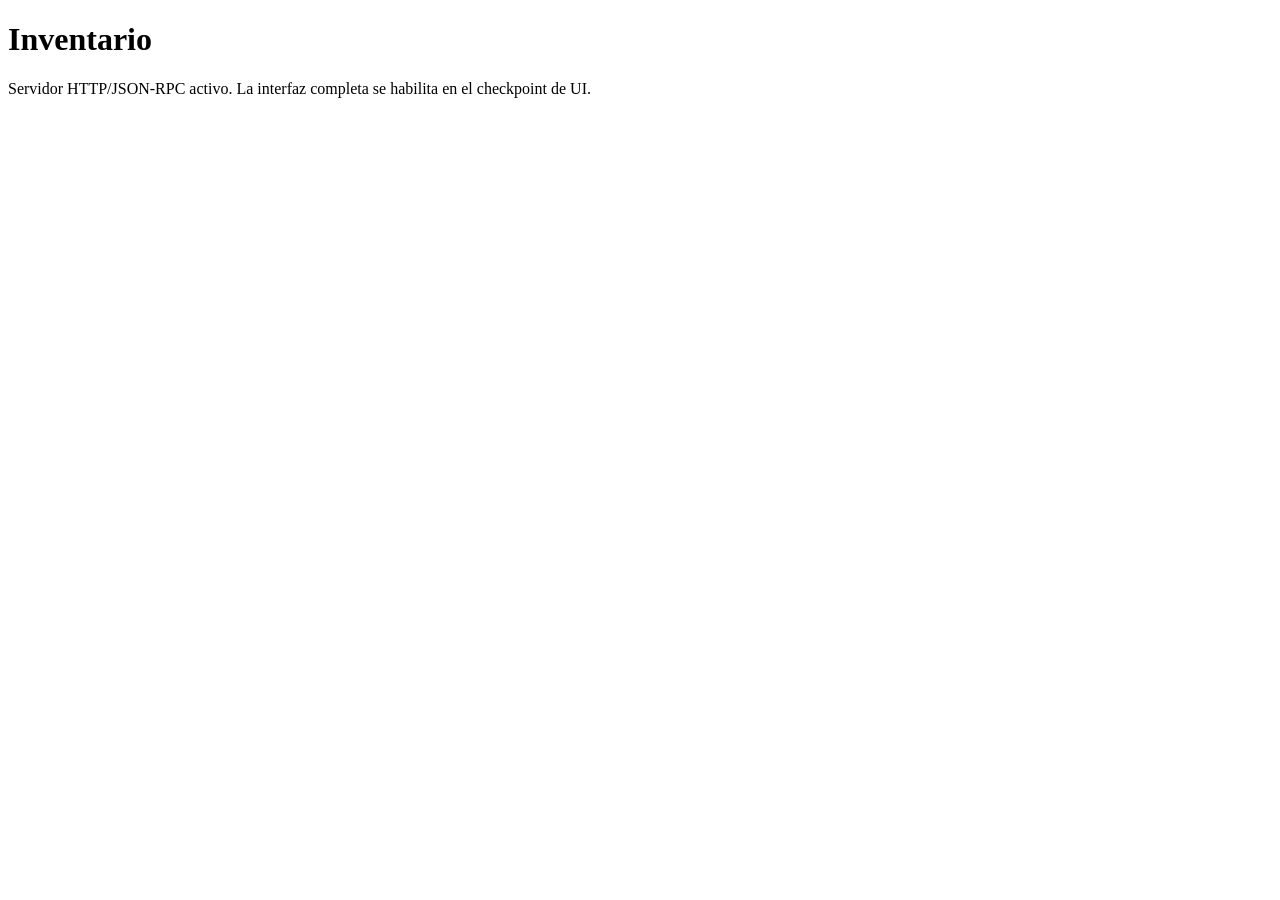
==== ejercicio-5/static/index.html @ 36004e29 "Lab 07: servidor HTTP estático (bin/server, lib/web/http, static/)" ====
<!DOCTYPE html>
<html lang="es">

<head>
    <meta charset="utf-8">
    <meta name="viewport" content="width=device-width, initial-scale=1">
    <title>Inventario — Servidor activo</title>
</head>

<body>
    <main>
        <h1>Inventario</h1>
        <p>Servidor HTTP/JSON-RPC activo. La interfaz completa se habilita en el
            checkpoint de UI.</p>
    </main>
</body>

</html>
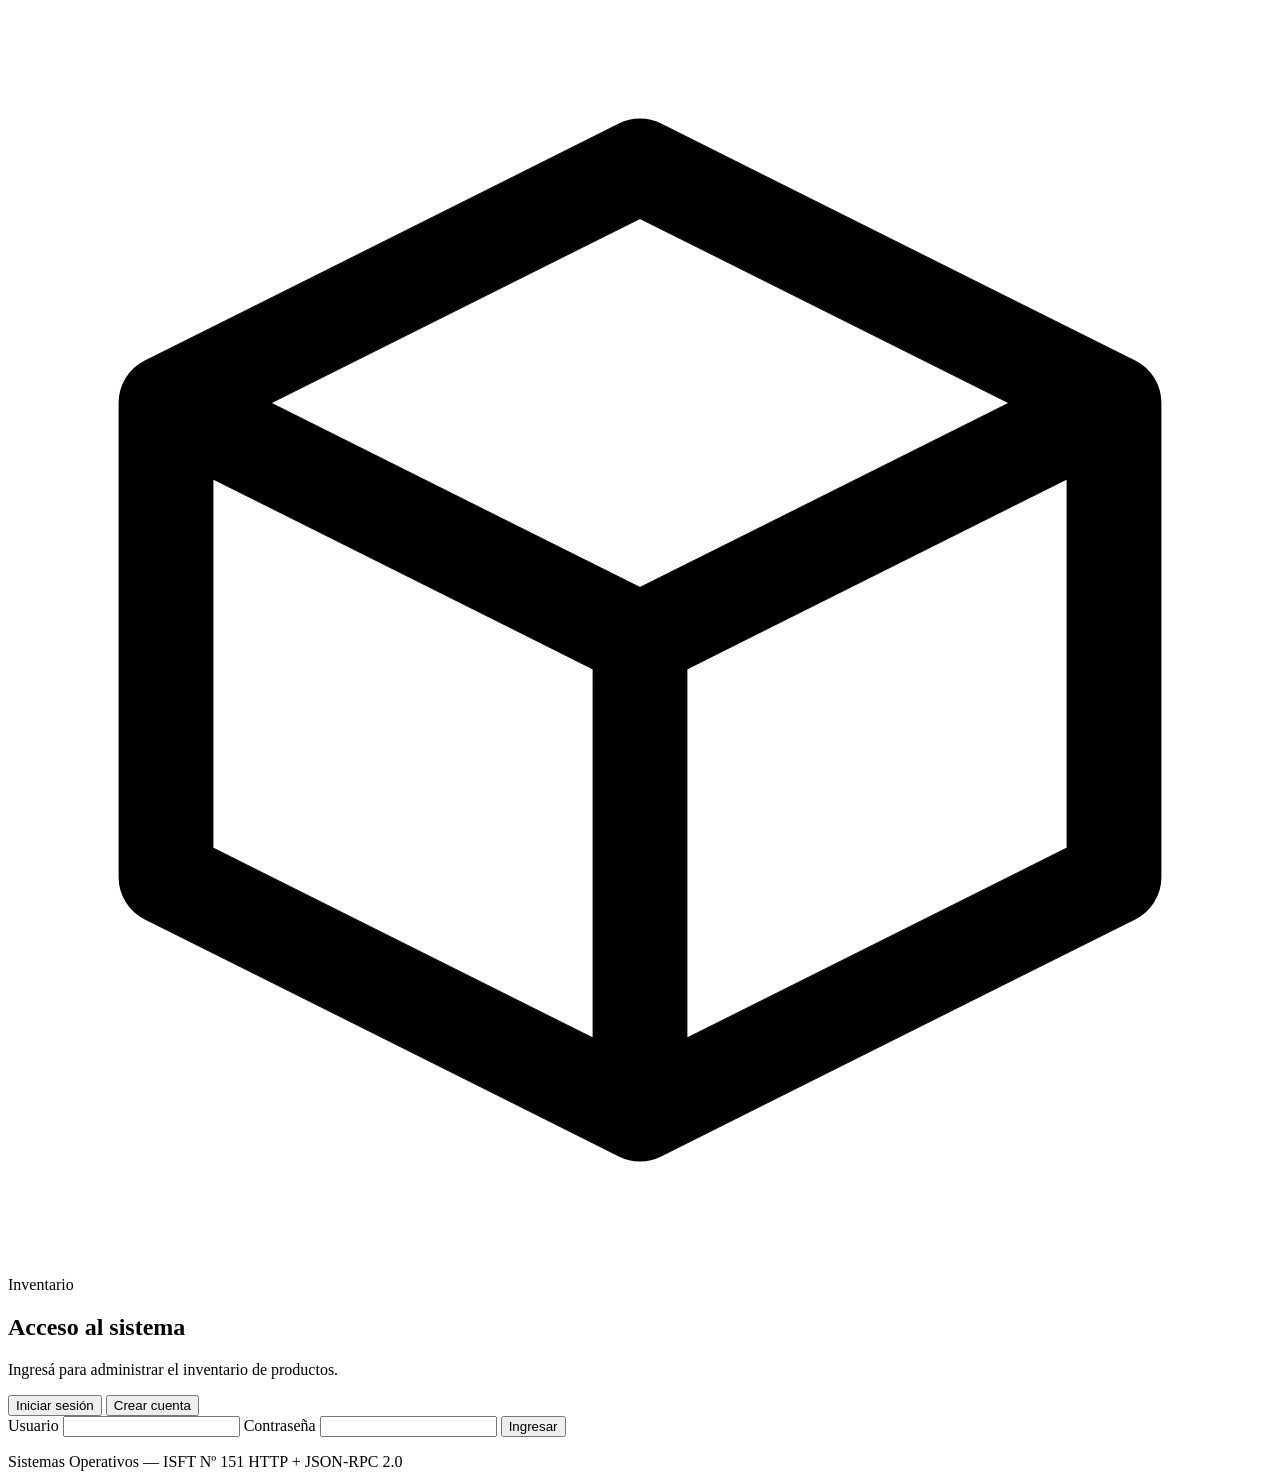
==== commit c4d17d07: "Lab 07: interfaz web end-user (login, inventario, edición y reporte)" ====
--- a/ejercicio-5/static/index.html
+++ b/ejercicio-5/static/index.html
@@ -4,15 +4,144 @@
 <head>
     <meta charset="utf-8">
     <meta name="viewport" content="width=device-width, initial-scale=1">
-    <title>Inventario — Servidor activo</title>
+    <meta name="description" content="Gestión de inventario — Sistemas Operativos ISFT Nº 151">
+    <title>Inventario — Gestión de productos</title>
+    <link rel="icon" href="/favicon.ico" sizes="any">
+    <link rel="stylesheet" href="/styles.css">
 </head>
 
 <body>
-    <main>
-        <h1>Inventario</h1>
-        <p>Servidor HTTP/JSON-RPC activo. La interfaz completa se habilita en el
-            checkpoint de UI.</p>
+    <header class="app-header">
+        <div class="brand">
+            <svg class="brand-mark" viewBox="0 0 24 24" aria-hidden="true" focusable="false">
+                <path d="M3 7.5 12 3l9 4.5v9L12 21l-9-4.5v-9Z" fill="none" stroke="currentColor"
+                    stroke-width="1.8" stroke-linejoin="round" />
+                <path d="M3 7.5 12 12l9-4.5M12 12v9" fill="none" stroke="currentColor" stroke-width="1.8"
+                    stroke-linejoin="round" />
+            </svg>
+            <span>Inventario</span>
+        </div>
+        <div class="session-box" id="session-box" hidden>
+            <span class="session-user" id="session-user"></span>
+            <button type="button" class="btn btn-ghost" id="logout-btn">Cerrar sesión</button>
+        </div>
+    </header>
+
+    <main class="app-main">
+        <section class="auth-view" id="auth-view">
+            <div class="card auth-card">
+                <h1>Acceso al sistema</h1>
+                <p class="muted">Ingresá para administrar el inventario de productos.</p>
+
+                <div class="tabs" role="tablist" aria-label="Acceso">
+                    <button type="button" class="tab is-active" role="tab" aria-selected="true"
+                        data-tab="login">Iniciar sesión</button>
+                    <button type="button" class="tab" role="tab" aria-selected="false" data-tab="register">Crear
+                        cuenta</button>
+                </div>
+
+                <form class="auth-form" id="login-form" autocomplete="on">
+                    <label class="field">
+                        <span>Usuario</span>
+                        <input type="text" name="username" autocomplete="username" required>
+                    </label>
+                    <label class="field">
+                        <span>Contraseña</span>
+                        <input type="password" name="password" autocomplete="current-password" required>
+                    </label>
+                    <button type="submit" class="btn btn-primary">Ingresar</button>
+                </form>
+
+                <form class="auth-form" id="register-form" autocomplete="on" hidden>
+                    <label class="field">
+                        <span>Usuario</span>
+                        <input type="text" name="username" autocomplete="username" required minlength="1"
+                            pattern="[A-Za-z0-9_.-]+"
+                            title="Solo letras, números, punto, guion y guion bajo.">
+                    </label>
+                    <label class="field">
+                        <span>Contraseña</span>
+                        <input type="password" name="password" autocomplete="new-password" required minlength="1">
+                    </label>
+                    <label class="field">
+                        <span>Repetir contraseña</span>
+                        <input type="password" name="password2" autocomplete="new-password" required minlength="1">
+                    </label>
+                    <button type="submit" class="btn btn-primary">Crear cuenta</button>
+                </form>
+
+                <p class="status" id="auth-status" role="status" aria-live="polite"></p>
+            </div>
+        </section>
+
+        <section class="workspace" id="workspace" hidden>
+            <div class="workspace-head">
+                <div>
+                    <h1>Productos</h1>
+                    <p class="muted" id="inventory-summary">Cargando inventario…</p>
+                </div>
+                <div class="workspace-actions">
+                    <button type="button" class="btn btn-secondary" id="report-btn">Generar reporte</button>
+                    <button type="button" class="btn btn-ghost" id="refresh-btn">Actualizar</button>
+                </div>
+            </div>
+
+            <div class="workspace-grid">
+                <aside class="card form-card">
+                    <h2 id="product-form-title">Nuevo producto</h2>
+                    <form id="product-form">
+                        <input type="hidden" name="id">
+                        <label class="field">
+                            <span>Nombre</span>
+                            <input type="text" name="nombre" required maxlength="120" autocomplete="off"
+                                placeholder="Ej.: escoba">
+                        </label>
+                        <label class="field">
+                            <span>Precio</span>
+                            <input type="text" name="precio" required inputmode="decimal" autocomplete="off"
+                                pattern="[0-9]+(\.[0-9]{1,2})?" title="Entero o hasta 2 decimales."
+                                placeholder="Ej.: 3000 o 3000.50">
+                        </label>
+                        <div class="form-actions">
+                            <button type="submit" class="btn btn-primary" id="product-submit">Agregar</button>
+                            <button type="button" class="btn btn-ghost" id="cancel-edit-btn" hidden>Cancelar</button>
+                        </div>
+                        <p class="hint">El precio admite enteros o hasta dos decimales.</p>
+                    </form>
+                </aside>
+
+                <section class="card table-card" aria-labelledby="table-title">
+                    <div class="table-head">
+                        <h2 id="table-title">Inventario</h2>
+                        <span class="badge" id="product-count">0 productos</span>
+                    </div>
+                    <div class="table-scroll">
+                        <table>
+                            <thead>
+                                <tr>
+                                    <th scope="col">ID</th>
+                                    <th scope="col">Nombre</th>
+                                    <th scope="col" class="num">Precio</th>
+                                    <th scope="col" class="actions-col">Acciones</th>
+                                </tr>
+                            </thead>
+                            <tbody id="products-body"></tbody>
+                        </table>
+                    </div>
+                    <p class="empty-state" id="products-empty" hidden>No hay productos cargados todavía.</p>
+                </section>
+            </div>
+
+            <p class="status" id="app-status" role="status" aria-live="polite"></p>
+        </section>
     </main>
+
+    <footer class="app-footer">
+        <span>Sistemas Operativos — ISFT Nº 151</span>
+        <span>HTTP + JSON-RPC 2.0</span>
+    </footer>
+
+    <script src="/app.js" defer></script>
 </body>
 
 </html>
